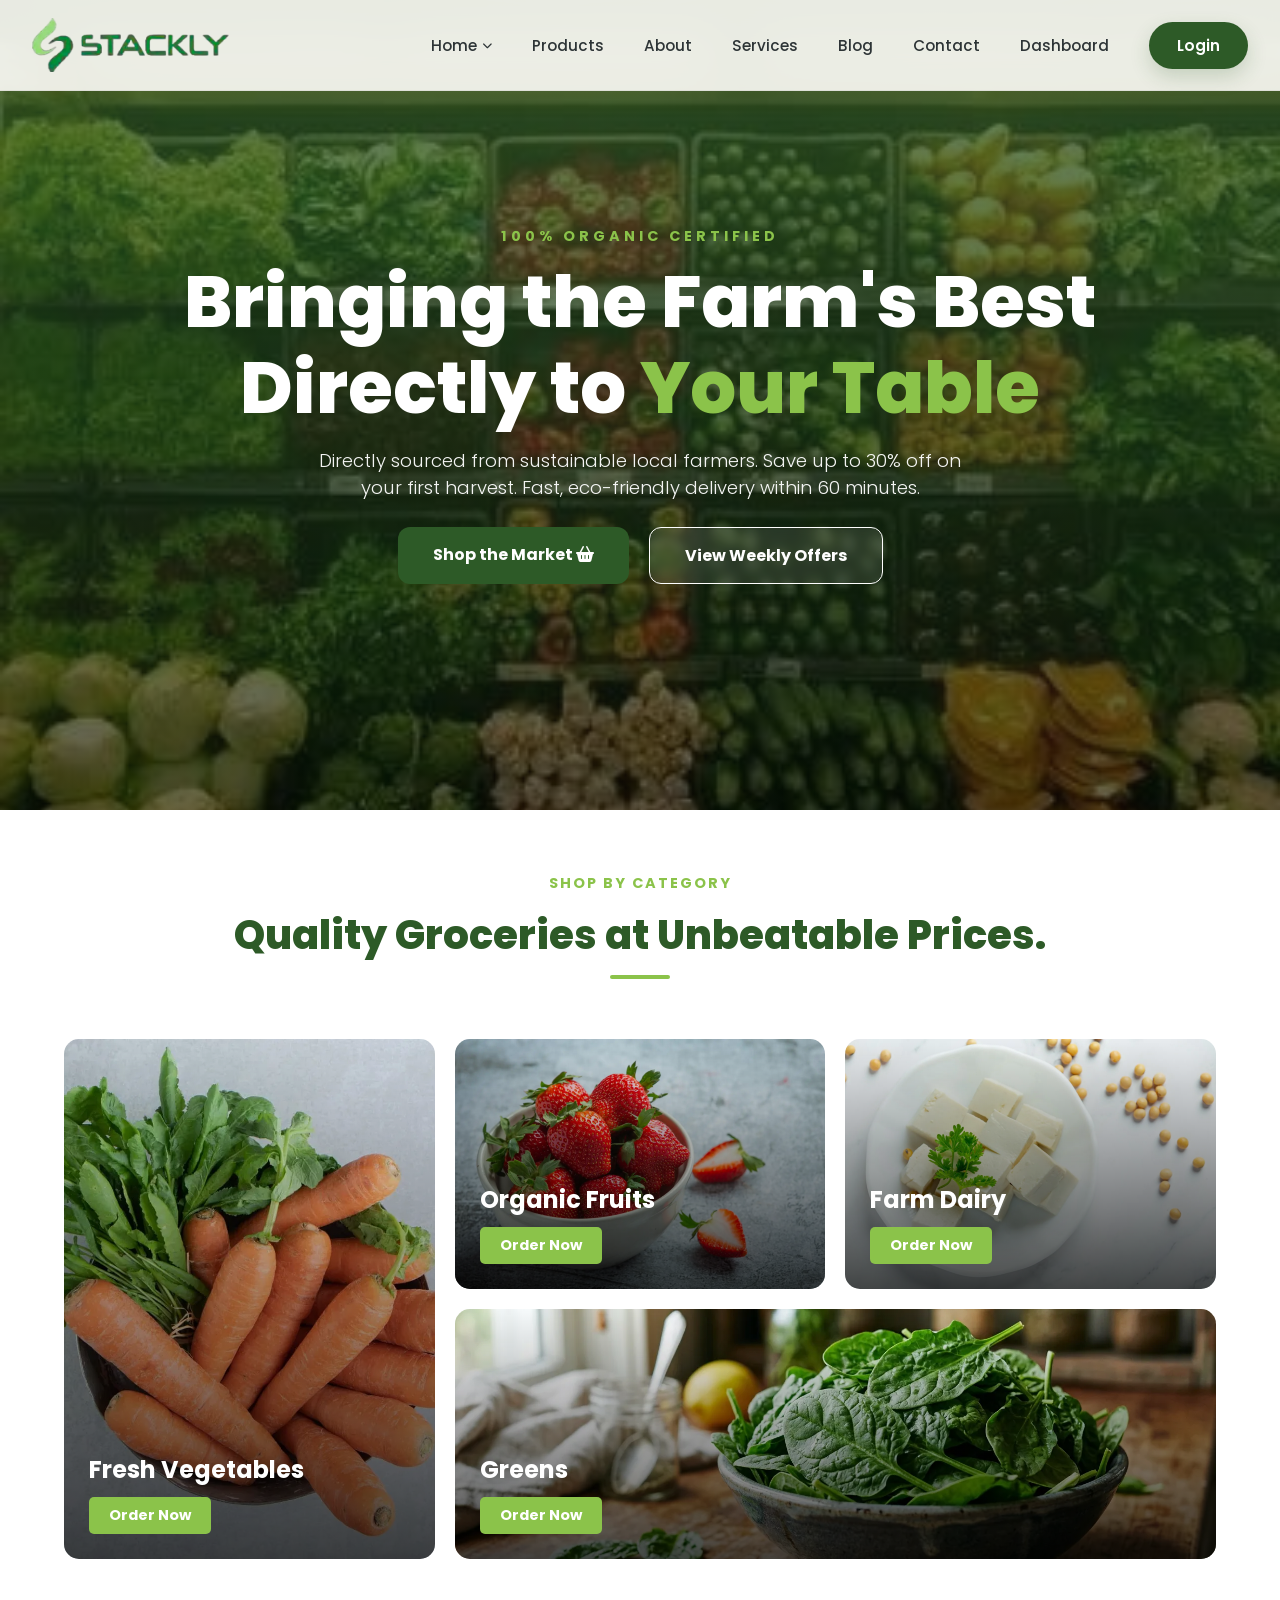
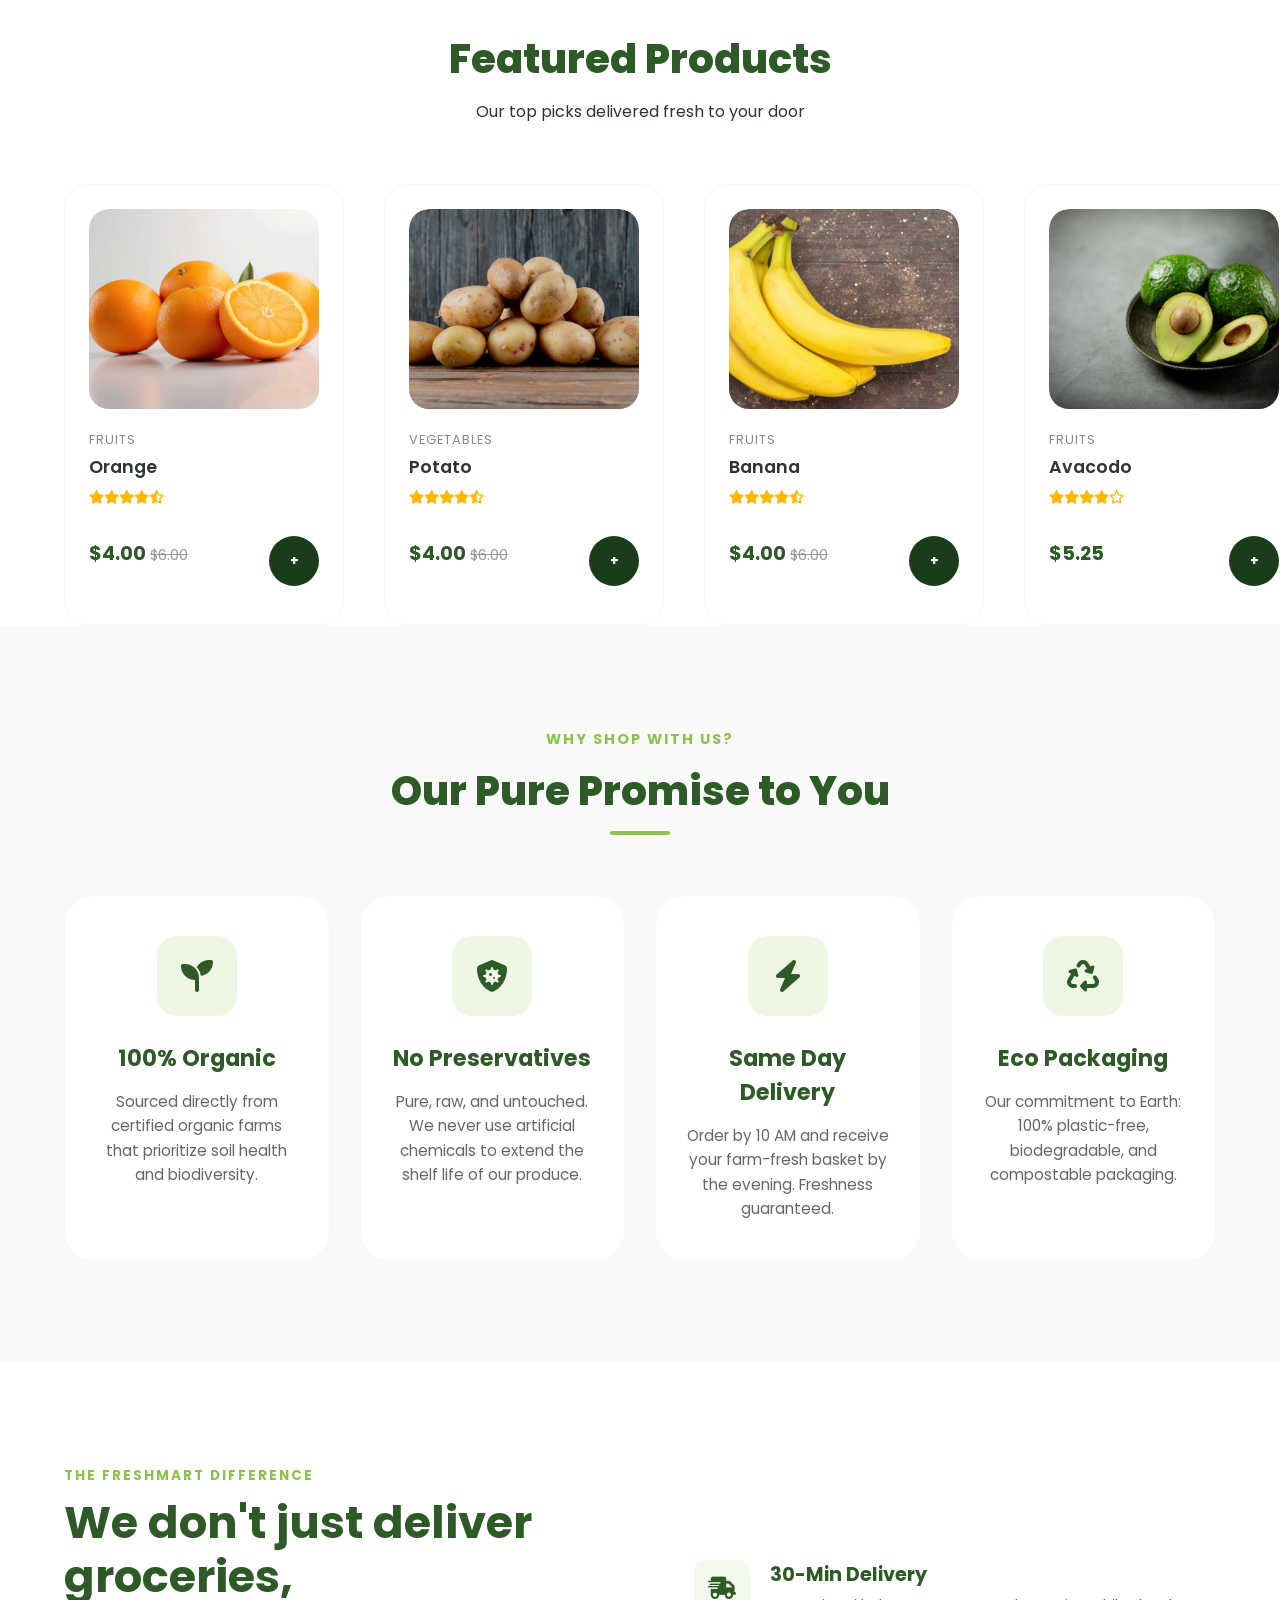
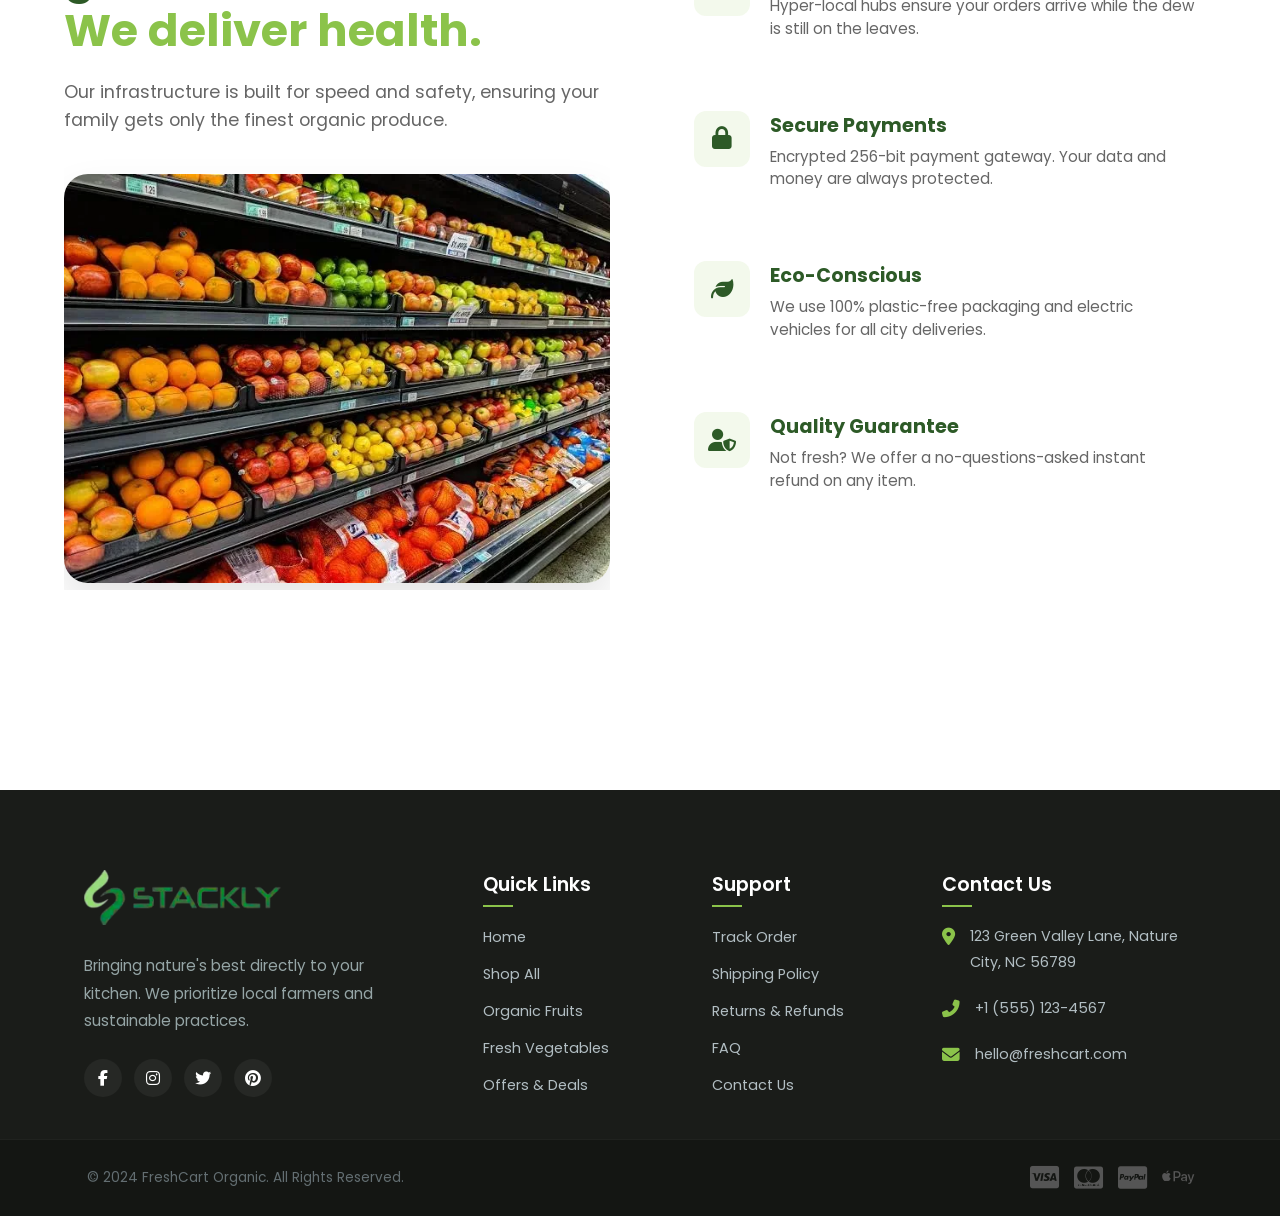
==== index.html @ 6ad71490 "first commit" ====
<!DOCTYPE html>
<html lang="en">
<head>

<meta charset="UTF-8">
<meta name="viewport" content="width=device-width, initial-scale=1.0">

<title>Stackly Grocery Store</title>

<link href="https://fonts.googleapis.com/css2?family=Poppins:wght@300;400;600;700&display=swap" rel="stylesheet">

<link rel="stylesheet" href="https://cdnjs.cloudflare.com/ajax/libs/font-awesome/6.4.0/css/all.min.css">

<!-- AOS Animation -->
<link rel="stylesheet" href="https://unpkg.com/aos@2.3.4/dist/aos.css">

<link rel="stylesheet" href="style.css">

</head>

<body>

<header class="main-header">
<nav class="navbar">

<a href="index.html" class="logo">
<img src="assets/logo.webp" alt="Stackly Logo">
</a>

<ul class="nav-menu" id="nav-menu">

<li class="nav-item dropdown">

<a href="#" class="nav-link" id="current-home">
Home <i class="fas fa-chevron-down" style="font-size:10px;margin-left:5px;"></i>
</a>

<ul class="dropdown-menu" id="home-dropdown">
<li><a href="index.html">Home 1</a></li>
<li><a href="home2.html">Home 2</a></li>
</ul>

</li>

<li class="nav-item"><a href="products.html" class="nav-link">Products</a></li>
<li class="nav-item"><a href="about.html" class="nav-link">About</a></li>
<li class="nav-item"><a href="services.html" class="nav-link">Services</a></li>
<li class="nav-item"><a href="blog.html" class="nav-link">Blog</a></li>
<li class="nav-item"><a href="contact.html" class="nav-link">Contact</a></li>
<li class="nav-item"><a href="dashboard.html" class="nav-link">Dashboard</a></li>
<li class="nav-item"><a href="login.html" class="nav-link btn-login">Login</a></li>

</ul>

<div class="hamburger" id="hamburger">
<span class="bar"></span>
<span class="bar"></span>
<span class="bar"></span>
</div>

</nav>
</header>

<!-- HERO -->

<section class="hero-v2">

<div class="container">

<div class="hero-content-v2" data-aos="zoom-out" data-aos-delay="100">

<span class="hero-tagline">100% Organic certified</span>

<h1>
Bringing the Farm's Best <br>
Directly to <span>Your Table</span>
</h1>

<p>
Directly sourced from sustainable local farmers.
Save up to 30% off on your first harvest.
Fast, eco-friendly delivery within 60 minutes.
</p>

<div class="hero-btns-v2">

<a href="errorPage.html" class="btn-primary">
Shop the Market <i class="fas fa-shopping-basket"></i>
</a>

<a href="errorPage.html" class="btn-secondary">
View Weekly Offers
</a>

</div>

</div>

</div>

</section>

<!-- CATEGORY -->

<section class="categories-bento" data-aos="fade-up">

<div class="container">

<div class="section-header">

<span class="sub-title">Shop by Category</span>

<h2>Quality Groceries at Unbeatable Prices.</h2>

<div class="line"></div>

</div>

<div class="bento-container">

<div class="bento-box item-1">

<img src="assets/carrot.webp" alt="Veggies">

<div class="bento-overlay">
<h3>Fresh Vegetables</h3>
<a href="products.html" class="bento-btn">Order Now</a>
</div>

</div>

<div class="bento-box item-2">

<img src="assets/strawberries.webp" alt="Fruits">

<div class="bento-overlay">
<h3>Organic Fruits</h3>
<a href="products.html" class="bento-btn">Order Now</a>
</div>

</div>

<div class="bento-box item-3">

<img src="assets/tofu.webp" alt="Dairy">

<div class="bento-overlay">
<h3>Farm Dairy</h3>
<a href="products.html" class="bento-btn">Order Now</a>
</div>

</div>

<div class="bento-box item-4">

<img src="assets/greens.webp" alt="Greens">

<div class="bento-overlay">
<h3>Greens</h3>
<a href="products.html" class="bento-btn">Order Now</a>
</div>

</div>

</div>

</div>

</section>

<section class="products container"> <div class="section-header"> <h2>Featured <span>Products</span></h2> <p>Our top picks delivered fresh to your door</p> </div> <div class="product-grid"> <div class="product-card"> <div class="product-img"> <img src="assets/orange.webp" alt="Orange"> </div> <div class="product-info"> <span class="category-tag">Fruits</span> <h3>Orange</h3> <div class="rating"> <i class="fas fa-star"></i><i class="fas fa-star"></i><i class="fas fa-star"></i><i class="fas fa-star"></i><i class="fas fa-star-half-alt"></i> </div> <div class="product-price"> <div> <span class="price">$4.00</span> <span class="old-price">$6.00</span> </div> <button class="cart-btn">+</button> </div> </div> </div> <div class="product-card"> <div class="product-img"> <img src="assets/potato.webp" alt="Potato"> </div> <div class="product-info"> <span class="category-tag">Vegetables</span> <h3>Potato</h3> <div class="rating"> <i class="fas fa-star"></i><i class="fas fa-star"></i><i class="fas fa-star"></i><i class="fas fa-star"></i><i class="fas fa-star-half-alt"></i> </div> <div class="product-price"> <div> <span class="price">$4.00</span> <span class="old-price">$6.00</span> </div> <button class="cart-btn">+</button></div> </div> </div> <div class="product-card"> <div class="product-img"> <img src="assets/banana.webp" alt="Banana"> </div> <div class="product-info"> <span class="category-tag">Fruits</span> <h3>Banana</h3> <div class="rating"> <i class="fas fa-star"></i><i class="fas fa-star"></i><i class="fas fa-star"></i><i class="fas fa-star"></i><i class="fas fa-star-half-alt"></i> </div> <div class="product-price"> <div> <span class="price">$4.00</span> <span class="old-price">$6.00</span> </div> <button class="cart-btn">+</button> </div> </div> </div> <div class="product-card"> <div class="product-img"> <img src="assets/avocado.webp" alt="Avacodo"> </div> <div class="product-info"> <span class="category-tag">Fruits</span> <h3>Avacodo</h3> <div class="rating"> <i class="fas fa-star"></i><i class="fas fa-star"></i><i class="fas fa-star"></i><i class="fas fa-star"></i><i class="far fa-star"></i> </div> <div class="product-price"> <span class="price">$5.25</span> <button class="cart-btn">+</button> </div> </div> </div> </div> </section>

<!-- PROMISE SECTION -->

<section class="promise-section">

<div class="container">

<div class="section-header" data-aos="fade-up">

<span class="sub-title">Why Shop With Us?</span>

<h2>Our Pure Promise to You</h2>

<div class="line"></div>

</div>

<div class="promise-grid">

<div class="promise-card" data-aos="fade-up" data-aos-delay="100">

<div class="promise-icon">
<i class="fas fa-seedling"></i>
</div>

<h3>100% Organic</h3>

<p>
Sourced directly from certified organic farms that
prioritize soil health and biodiversity.
</p>

</div>

<div class="promise-card" data-aos="fade-up" data-aos-delay="200">

<div class="promise-icon">
<i class="fas fa-shield-virus"></i>
</div>

<h3>No Preservatives</h3>

<p>
Pure, raw, and untouched. We never use artificial
chemicals to extend the shelf life of our produce.
</p>

</div>

<div class="promise-card" data-aos="fade-up" data-aos-delay="300">

<div class="promise-icon">
<i class="fas fa-bolt"></i>
</div>

<h3>Same Day Delivery</h3>

<p>
Order by 10 AM and receive your farm-fresh basket
by the evening. Freshness guaranteed.
</p>

</div>

<div class="promise-card" data-aos="fade-up" data-aos-delay="400">

<div class="promise-icon">
<i class="fas fa-recycle"></i>
</div>

<h3>Eco Packaging</h3>

<p>
Our commitment to Earth: 100% plastic-free,
biodegradable, and compostable packaging.
</p>

</div>

</div>

</div>

</section>

<section class="modern-why"> <div class="container split-wrapper"> <div class="why-text-box" data-aos="fade-right"> <span class="mini-label">The FreshMart Difference</span> <h2>We don't just deliver groceries, <br> <span>We deliver health.</span></h2> <p>Our infrastructure is built for speed and safety, ensuring your family gets only the finest organic produce.</p> <img src="assets/index-1.webp" alt="Fresh Produce" class="side-img"> </div> <div class="why-list" data-aos="fade-left"> <div class="modern-item"> <div class="m-icon"><i class="fas fa-shipping-fast"></i></div> <div class="m-text"> <h4>30-Min Delivery</h4> <p>Hyper-local hubs ensure your orders arrive while the dew is still on the leaves.</p> </div> </div> <div class="modern-item"> <div class="m-icon"><i class="fas fa-lock"></i></div> <div class="m-text"> <h4>Secure Payments</h4> <p>Encrypted 256-bit payment gateway. Your data and money are always protected.</p> </div> </div> <div class="modern-item"> <div class="m-icon"><i class="fas fa-leaf"></i></div> <div class="m-text"> <h4>Eco-Conscious</h4> <p>We use 100% plastic-free packaging and electric vehicles for all city deliveries.</p> </div> </div> <div class="modern-item"> <div class="m-icon"><i class="fas fa-user-shield"></i></div> <div class="m-text"> <h4>Quality Guarantee</h4> <p>Not fresh? We offer a no-questions-asked instant refund on any item.</p> </div> </div> </div> </div> </section>

<!-- FOOTER -->

<footer class="main-footer">
    <div class="container footer-grid">
        <div class="footer-col">
    <a href="index.html" class="footer-logo">
        <img src="assets/logo.webp" alt="FreshCart Logo">
    </a>
    <p class="footer-desc">Bringing nature's best directly to your kitchen. We prioritize local farmers and sustainable practices.</p>
    <div class="social-links">
        <a href="errorPage.html"><i class="fab fa-facebook-f"></i></a>
        <a href="errorPage.html"><i class="fab fa-instagram"></i></a>
        <a href="errorPage.html"><i class="fab fa-twitter"></i></a>
        <a href="errorPage.html"><i class="fab fa-pinterest"></i></a>
    </div>
</div>

        <div class="footer-col">
            <h3>Quick Links</h3>
            <ul>
                <li><a href="index.html">Home</a></li>
                <li><a href="products.html">Shop All</a></li>
                <li><a href="errorPage.html">Organic Fruits</a></li>
                <li><a href="errorPage.html">Fresh Vegetables</a></li>
                <li><a href="errorPage.html">Offers & Deals</a></li>
            </ul>
        </div>

        <div class="footer-col">
            <h3>Support</h3>
            <ul>
                <li><a href="errorPage.html">Track Order</a></li>
                <li><a href="errorPage.html">Shipping Policy</a></li>
                <li><a href="errorPage.html">Returns & Refunds</a></li>
                <li><a href="errorPage.html">FAQ</a></li>
                <li><a href="contact.html">Contact Us</a></li>
            </ul>
        </div>

        <div class="footer-col">
            <h3>Contact Us</h3>
            <div class="contact-item">
                <i class="fas fa-map-marker-alt"></i>
                <p>123 Green Valley Lane, Nature City, NC 56789</p>
            </div>
            <div class="contact-item">
                <i class="fas fa-phone-alt"></i>
                <p>+1 (555) 123-4567</p>
            </div>
            <div class="contact-item">
                <i class="fas fa-envelope"></i>
                <p>hello@freshcart.com</p>
            </div>
        </div>
    </div>

    <div class="footer-bottom">
        <div class="container bottom-flex">
            <p>&copy; 2024 FreshCart Organic. All Rights Reserved.</p>
            <div class="payment-methods">
                <i class="fab fa-cc-visa"></i>
                <i class="fab fa-cc-mastercard"></i>
                <i class="fab fa-cc-paypal"></i>
                <i class="fab fa-apple-pay"></i>
            </div>
        </div>
    </div>
</footer>
<!-- AOS SCRIPT -->

<script src="https://unpkg.com/aos@2.3.4/dist/aos.js"></script>

<script>

AOS.init({
duration:1000,
once:true,
offset:100
});

const hamburger = document.getElementById('hamburger');
const navMenu = document.getElementById('nav-menu');

hamburger.addEventListener('click',()=>{
navMenu.classList.toggle('active');
hamburger.classList.toggle('toggle');
});

const homeItem = document.querySelector('.nav-item.dropdown');

homeItem.addEventListener('click',function(e){

if(window.innerWidth <= 992){

this.classList.toggle('active');

if(e.target.id === 'current-home'){
e.preventDefault();
}

}

});

document.querySelectorAll('.nav-link').forEach(link=>{

link.addEventListener('click',()=>{

if(!link.parentElement.classList.contains('dropdown')){
navMenu.classList.remove('active');
hamburger.classList.remove('toggle');
}

});

});

</script>

</body>
</html>
---- style.css ----
:root {
            --primary: #1b3c1a;      /* Deep Forest */
            --accent: #7cb342;       /* Vibrant Leaf */
            --soft-green: #f1f8e9;
            --white: #ffffff;
            --text: #2d3436;
        }

       * {
    margin: 0;
    padding: 0;
    box-sizing: border-box;
    max-width: 100%;
    
               font-family: 'Poppins', sans-serif; 
}
[data-aos] {
    overflow-x: hidden;
}
html, body {
    width: 100%;
    overflow-x: hidden;
}
              body { background: var(--mild-bg); color: var(--text); overflow-x: hidden; width: 100%; }
        
        /* Global Container Fix */
        .container { width: 90%; max-width: 1200px; margin: 0 auto; }

.main-header {
    background: rgba(253, 252, 248, 0.9);
    backdrop-filter: blur(20px);
    -webkit-backdrop-filter: blur(20px); /* Safari Support */
    position: fixed;
    width: 100%;
    top: 0;
    z-index: 1000;
    border-bottom: 1px solid rgba(0,0,0,0.05);
}

.navbar {
    max-width: 1300px;
    margin: 0 auto;
    display: flex;
    justify-content: space-between;
    align-items: center;
    height: 90px;
    padding: 0 2rem;
}

/* ================================================================
   3. LOGO (Updated: Image Support)
   ================================================================ */
.logo {
    display: flex;
    align-items: center;
    text-decoration: none;
    height: 100%;
}

.logo img {
    height: 55px; /* Adjust this to match your logo's aspect ratio */
    width: auto;
    object-fit: contain;
    transition: var(--transition);
}

.logo:hover img {
    transform: scale(1.05);
}

/* ================================================================
   4. NAVIGATION MENU
   ================================================================ */
.nav-menu {
    display: flex;
    align-items: center;
    list-style: none;
    gap: 2.5rem;
}

.nav-item {
    position: relative;
    list-style: none;
}

.nav-link {
    text-decoration: none;
    color: var(--text);
    font-weight: 500;
    font-size: 0.95rem;
    transition: var(--transition);
    cursor: pointer;
    display: flex;
    align-items: center;
}

.nav-link:hover {
    color: var(--accent);
}

/* ================================================================
   5. DROPDOWN LOGIC (Updated: Home 1 & Home 2)
   ================================================================ */
.dropdown-menu {
    position: absolute;
    top: 100%;
    left: 0;
    background: var(--white);
    min-width: 160px;
    box-shadow: var(--shadow);
    border-radius: 12px;
    padding: 10px 0;
    opacity: 0;
    visibility: hidden;
    transform: translateY(20px);
    transition: var(--transition);
    list-style: none;
    z-index: 1100;
}

/* Show Dropdown on Hover (Desktop) */
@media (min-width: 993px) {
    .nav-item:hover .dropdown-menu {
        opacity: 1;
        visibility: visible;
        transform: translateY(10px);
    }
}

.dropdown-menu li a {
    display: block;
    padding: 10px 20px;
    text-decoration: none;
    color: var(--text);
    font-size: 0.85rem;
    transition: 0.3s;
}

.dropdown-menu li a:hover {
    background: #f4f6f1;
    color: var(--primary);
    padding-left: 25px; /* Slide effect */
}

/* ================================================================
   6. LOGIN BUTTON
   ================================================================ */
.btn-login {
    background: var(--primary);
    color: white !important;
    padding: 12px 28px;
    border-radius: 50px;
    box-shadow: 0 8px 20px rgba(45, 90, 39, 0.2);
    font-weight: 600;
}

.btn-login:hover {
    background: var(--accent);
    color: var(--primary) !important;
    transform: translateY(-2px);
}

/* ================================================================
   7. HAMBURGER & MOBILE MENU (Updated: Responsive Design)
   ================================================================ */
.hamburger {
    display: none;
    cursor: pointer;
    z-index: 1001;
}

.bar {
    display: block;
    width: 25px;
    height: 2px;
    background: var(--text);
    margin: 6px;
    transition: 0.4s;
}


@media (max-width: 992px) {
    .navbar {
        height: 80px;
    }

    .hamburger {
        display: block;
    }

    .nav-menu {
        position: fixed;
        top: 0;
        left: -100%;
        width: 75%;
        height: 100vh;
        background: var(--white);
        flex-direction: column;
        justify-content: flex-start;
        align-items: center; /* Aligned left for easier reading */
        padding: 100px 40px;
        gap: 1.5rem;
        transition: 0.5s ease-in-out;
        
    }

    .nav-menu.active {
        left: 0;
    }

    /* Mobile Dropdown Tweak */
    .nav-item.dropdown.active .dropdown-menu {
        position: static;
        display: block;
        opacity: 1;
        visibility: visible;
        transform: none;
        box-shadow: none;
        background: #f9f9f9;
        margin-top: 10px;
        width: 100%;
    }

    .dropdown-menu {
        display: none; /* Hidden until parent is clicked on mobile */
    }

    /* Hamburger to X Animation */
    .hamburger.toggle .bar:nth-child(1) {
        transform: rotate(-45deg) translate(-5px, 6px);
    }
    .hamburger.toggle .bar:nth-child(2) {
        opacity: 0;
    }
    .hamburger.toggle .bar:nth-child(3) {
        transform: rotate(45deg) translate(-5px, -6px);
    }
   
}

/* Extra small devices */
@media (max-width: 480px) {

    .nav-menu {
        width: 100%;
    }
    .logo img {
        height: 45px;
    }
     }
        /* ================= HERO V2 STYLES (BACKGROUND IMAGE) ================= */
/* --- HERO V2: MOBILE FIRST --- */

.hero-v2 {
    /* Base styles for Mobile */
    min-height: 80vh; 
    width: 100%;
    margin-top: 0; /* Let the header handle spacing or use small padding */
    padding: 60px 20px; /* Space for content */
    
    background: 
        linear-gradient(rgba(45, 90, 39, 0.75), rgba(0, 0, 0, 0.6)), 
        url(assets/index-hero.webp);
    background-size: cover;
    background-position: center;
    /* Removed fixed attachment for mobile - it often breaks on iOS */
    
    display: flex;
    align-items: center;
    justify-content: center;
    text-align: center;
    color: #ffffff;
}

.hero-content-v2 {
    width: 100%;
    max-width: 100%;
}

.hero-tagline {
    text-transform: uppercase;
    letter-spacing: 2px;
    font-weight: 700;
    color: var(--accent, #8bc34a);
    margin-bottom: 12px;
    display: block;
    font-size: 0.75rem;
}

.hero-content-v2 h1 {
    font-size: 2.2rem; /* Mobile Size */
    font-weight: 800;
    line-height: 1.2;
    margin-bottom: 15px;
    color: #ffffff;
}

.hero-content-v2 h1 span {
    color: var(--accent, #8bc34a);
    display: block; /* Force span to new line on small screens for impact */
}

.hero-content-v2 p {
    font-size: 1rem;
    line-height: 1.5;
    max-width: 100%;
    margin: 0 auto 25px auto;
    opacity: 0.95;
    font-weight: 300;
}

/* Button Container - Stacked on Mobile */
.hero-btns-v2 {
    display: flex;
    flex-direction: column;
    gap: 12px;
    width: 100%;
}

.hero-btns-v2 a {
    text-decoration: none;
    font-weight: 700;
    padding: 16px 20px;
    border-radius: 12px; /* Slightly modern rounded look */
    font-size: 1rem;
    transition: 0.3s ease;
}

.btn-primary {
    background: var(--primary, #2d5a27);
    color: white;
}

.btn-secondary {
    background: rgba(255, 255, 255, 0.1);
    border: 1.5px solid #ffffff;
    color: #ffffff;
    backdrop-filter: blur(5px);
}

/* --- TABLET BREAKPOINT (768px +) --- */
@media (min-width: 768px) {
    .hero-v2 {
        min-height: 90vh;
        background-attachment: fixed; /* Parallax allowed on Desktop/Tablet */
        padding: 80px 40px;
    }

    .hero-content-v2 h1 {
        font-size: 3.5rem;
    }

    .hero-content-v2 h1 span {
        display: inline; /* Back to normal line flow */
    }

    .hero-content-v2 p {
        font-size: 1.15rem;
        max-width: 650px;
    }

    .hero-btns-v2 {
        flex-direction: row; /* Horizontal buttons */
        justify-content: center;
        gap: 20px;
    }

    .hero-btns-v2 a {
        width: auto;
        padding: 15px 35px;
    }
}

/* --- LARGE DESKTOP (1200px +) --- */
@media (min-width: 1200px) {
    .hero-content-v2 h1 {
        font-size: 4.5rem;
    }
    
    .hero-tagline {
        font-size: 0.9rem;
        letter-spacing: 4px;
    }
}

/* Hover Effects (Only for devices with mouse) */
@media (hover: hover) {
    .btn-primary:hover {
        background: var(--white, #fff);
        color: var(--primary, #2d5a27);
        transform: translateY(-3px);
        box-shadow: 0 10px 20px rgba(0,0,0,0.2);
    }

    .btn-secondary:hover {
        background: #ffffff;
        color: var(--primary, #2d5a27);
    }
}
/* --- Promise Section Styles --- */
    .promise-section {
        padding: 100px 0;
        background-color: var(--light-bg);
    }

    .section-header {
        text-align: center;
        margin-bottom: 60px;
    }

    .sub-title {
        color: var(--accent);
        font-weight: 700;
        text-transform: uppercase;
        letter-spacing: 2px;
        font-size: 0.9rem;
    }

    .section-header h2 {
        font-size: 2.5rem;
        color: var(--primary);
        margin: 10px 0;
        font-weight: 800;
    }

    .line {
        width: 60px;
        height: 4px;
        background: var(--accent);
        margin: 0 auto;
        border-radius: 2px;
    }

    .promise-grid {
        display: grid;
        grid-template-columns: repeat(auto-fit, minmax(250px, 1fr));
        gap: 30px;
    }

    .promise-card {
        padding: 40px 30px;
        background: var(--white); /* Very light green tint */
        border-radius: 30px;
        text-align: center;
        transition: all 0.4s cubic-bezier(0.165, 0.84, 0.44, 1);
        border: 1px solid rgba(0,0,0,0.03);
    }

    .promise-card:hover {
        transform: translateY(-12px);
        background: var(--white);
        box-shadow: 0 20px 40px rgba(45, 90, 39, 0.08);
        border-color: var(--accent);
    }

    .promise-icon {
        width: 80px;
        height: 80px;
        background: rgba(139, 195, 74, 0.15); /* Light Leaf Green transparency */
        color: var(--primary);
        font-size: 2rem;
        display: flex;
        align-items: center;
        justify-content: center;
        border-radius: 20px;
        margin: 0 auto 25px;
        transition: 0.3s;
    }

    .promise-card:hover .promise-icon {
        background: var(--primary);
        color: var(--white);
        transform: scale(1.1) rotate(5deg);
    }

    .promise-card h3 {
        font-size: 1.4rem;
        margin-bottom: 15px;
        color: var(--primary);
        font-weight: 700;
    }

    .promise-card p {
        color: #666;
        line-height: 1.6;
        font-size: 0.95rem;
    }

    /* Responsive adjustments */
    @media (max-width: 768px) {
        .promise-section { padding: 60px 0; }
        .promise-card { padding: 30px 20px; }
    }
    
    /* --- BENTO CATEGORIES --- */
.categories-bento {
    padding: 60px 0;
    background: #ffffff;
}

.bento-container {
    display: grid;
    grid-template-columns: repeat(3, 1fr); /* 3 columns */
    grid-template-rows: 250px 250px;       /* 2 rows */
    gap: 20px;
}
.section-header {
        text-align: center;
        margin-bottom: 60px;
    }

    .sub-title {
        color: var(--accent);
        font-weight: 700;
        text-transform: uppercase;
        letter-spacing: 2px;
        font-size: 0.9rem;
    }

    .section-header h2 {
        font-size: 2.5rem;
        color: var(--primary);
        margin: 10px 0;
        font-weight: 800;
    }

    .line {
        width: 60px;
        height: 4px;
        background: var(--accent);
        margin: 0 auto;
        border-radius: 2px;
    }

.bento-box {
    position: relative;
    border-radius: 15px;
    overflow: hidden;
    background: #eee;
}

.bento-box img {
    width: 100%;
    height: 100%;
    object-fit: cover;
    transition: transform 0.5s ease;
}

/* Hover Zoom Effect */
.bento-box:hover img {
    transform: scale(1.1);
}

/* Bento Sizing Logic */
.item-1 { grid-row: span 2; } /* Tall box on the left */
.item-4 { grid-column: span 2; } /* Wide box on the bottom right */

/* Overlay for Text and Button */
.bento-overlay {
    position: absolute;
    top: 0;
    left: 0;
    width: 100%;
    height: 100%;
    background: linear-gradient(to top, rgba(0,0,0,0.7), transparent);
    display: flex;
    flex-direction: column;
    justify-content: flex-end;
    padding: 25px;
    color: white;
}

.bento-overlay h3 {
    font-size: 1.5rem;
    margin-bottom: 10px;
}

.bento-btn {
    display: inline-block;
    width: fit-content;
    padding: 8px 20px;
    background: var(--accent);
    color: white;
    text-decoration: none;
    border-radius: 5px;
    font-size: 0.9rem;
    font-weight: bold;
    transition: 0.3s;
}

.bento-btn:hover {
    background: var(--white);
    color: var(--primary);
}

/* --- RESPONSIVE BENTO --- */
@media (max-width: 992px) {
    .bento-container {
        grid-template-columns: repeat(2, 1fr);
        grid-template-rows: auto;
    }
    .item-1 { grid-row: span 1; height: 300px; }
    .item-4 { grid-column: span 2; height: 250px; }
}

@media (max-width: 600px) {
    .bento-container {
        grid-template-columns: 1fr;
    }
    .item-4 { grid-column: span 1; }
}
/* --- MODERN WHY CHOOSE US --- */
/* --- MODERN WHY SECTION --- */
:root {
    --primary: #2d5a27;
    --accent: #8bc34a;
    --text-muted: #666;
    --light-bg: #f8fbf8;
}

.modern-why {
    padding: 100px 0;
    background: #ffffff;
    overflow: hidden; /* Prevents scrollbars during animations */
}

.split-wrapper {
    display: flex;
    align-items: center;
    gap: 60px;
    justify-content: space-between;
}

/* Left Content Area */
.why-text-box {
    flex: 1;
    max-width: 550px;
}

.mini-label {
    display: inline-block;
    color: var(--accent);
    font-weight: 700;
    text-transform: uppercase;
    letter-spacing: 2px;
    font-size: 0.85rem;
    margin-bottom: 10px;
}

.why-text-box h2 {
    font-size: clamp(2rem, 4vw, 2.8rem); /* Responsive sizing */
    color: var(--primary);
    line-height: 1.2;
    margin-bottom: 20px;
}

.why-text-box h2 span {
    color: var(--accent);
}

.why-text-box p {
    color: var(--text-muted);
    font-size: 1.1rem;
    line-height: 1.6;
    margin-bottom: 40px;
}

.side-img {
    width: 100%;
    border-radius: 24px;
    box-shadow: 0 20px 40px rgba(0,0,0,0.1);
    transition: transform 0.5s ease;
}

.side-img:hover {
    transform: scale(1.02);
}

/* Right Benefit List */
.why-list {
    flex: 1;
    display: flex;
    flex-direction: column;
    gap: 30px;
}

.modern-item {
    display: flex;
    align-items: flex-start;
    gap: 20px;
    padding: 20px;
    border-radius: 16px;
    transition: all 0.3s ease;
    border-left: 4px solid transparent;
}

/* Hover effect for the whole item */
.modern-item:hover {
    background: var(--light-bg);
    border-left: 4px solid var(--accent);
    transform: translateX(10px);
}

.m-icon {
    width: 56px;
    height: 56px;
    background: rgba(139, 195, 74, 0.1);
    color: var(--primary);
    border-radius: 12px;
    display: flex;
    align-items: center;
    justify-content: center;
    font-size: 1.4rem;
    flex-shrink: 0;
    transition: 0.3s;
}

.modern-item:hover .m-icon {
    background: var(--primary);
    color: #fff;
    transform: rotateY(360deg);
}

.m-text h4 {
    font-size: 1.2rem;
    color: var(--primary);
    margin-bottom: 6px;
}

.m-text p {
    font-size: 0.95rem;
    color: var(--text-muted);
    line-height: 1.5;
    margin: 0;
}

/* --- RESPONSIVE DESIGN --- */
@media (max-width: 992px) {
    .split-wrapper {
        flex-direction: column;
        gap: 50px;
    }
    
    .why-text-box {
        text-align: center;
        max-width: 100%;
    }
    
    .why-list {
        width: 100%;
    }
}

@media (max-width: 576px) {
    .modern-why { padding: 60px 0; }
    
    .modern-item {
        flex-direction: column;
        align-items: center;
        text-align: center;
        padding: 15px;
    }
}

/* Badge (Sale/New) */
 .product-grid { display: grid; grid-template-columns: repeat(4, minmax(280px, 1fr)); gap: 2.5rem; }
        .product-card { background: var(--white); padding: 1.5rem; border-radius: 25px; position: relative; transition: var(--transition); border: 1px solid rgba(0,0,0,0.03); }
        .product-card:hover { box-shadow: var(--shadow); transform: translateY(-5px); }
        .product-img img { width: 100%; height: 200px; object-fit: cover; border-radius: 20px; }
        .cart-btn { width: 100%; padding: 12px; background: #f0f4ef; border: none; border-radius: 12px; color: var(--primary); font-weight: 700; cursor: pointer; margin-top: 1rem; transition: 0.3s; }
        .product-card:hover .cart-btn { background: var(--primary); color: white; }

.product-badge {
    position: absolute;
    top: 15px;
    left: 15px;
    background: var(--accent);
    color: var(--primary);
    padding: 4px 12px;
    border-radius: 50px;
    font-size: 0.75rem;
    font-weight: 700;
    z-index: 10;
}

/* Category Tag */
.category-tag {
    display: block;
    color: #888;
    font-size: 0.8rem;
    text-transform: uppercase;
    letter-spacing: 1px;
    margin-bottom: 5px;
}

/* Product Title */
.product-info h3 {
    font-size: 1.1rem;
    color: var(--text);
    margin-bottom: 8px;
    font-weight: 600;
}

/* Star Ratings */
.rating {
    color: #FFB800; /* Golden yellow */
    font-size: 0.85rem;
    margin-bottom: 12px;
}

/* Price Container */
.product-price {
    display: flex;
    align-items: center;
    justify-content: space-between;
    gap: 10px;
    margin-bottom: 15px;
}

.price {
    font-size: 1.2rem;
    font-weight: 700;
    color: var(--primary);
}

.old-price {
    font-size: 0.9rem;
    color: #999;
    text-decoration: line-through;
}

/* Button Hover Effects */
.cart-btn {
    display: flex;
    align-items: center;
    justify-content: center;
    height: 50px;
    width:50px;
    border-radius: 50%;
    background-color: #1b3c1a;
    color: var(--white);
    gap: 8px;
    transition: var(--transition);
}

.cart-btn:hover {
    transform: scale(1.02);
    box-shadow: 0 5px 15px rgba(45, 90, 39, 0.15);
}

/* Responsive adjustment for product images */
.product-img {
    overflow: hidden;
    border-radius: 20px;
    margin-bottom: 15px;
}

.product-img img {
    transition: transform 0.5s ease;
}

.product-card:hover .product-img img {
    transform: scale(1.1);
}

 /* --- Footer --- */
 :root {
    --footer-bg: #1A1C19;
    --footer-text: #b2bec3;
    --footer-heading: #ffffff;
    --accent: #8bc34a; /* Leaf Green */
    --transition: all 0.3s ease;
}
 .main-footer {
    background-color: var(--footer-bg);
    color: var(--footer-text);
    padding: 80px 0 0 0; /* Top padding 80px, others 0 */
    margin-top: 100px;
    font-family: 'Poppins', sans-serif;
}

.footer-grid {
    display: grid;
    grid-template-columns: 1fr; /* Default to 1 column for mobile */
    gap: 40px;
    padding-bottom: 60px;
}

/* --- LOGO & DESCRIPTION --- */
.footer-logo {
    display: inline-block;
    margin-bottom: 20px;
}

.footer-logo img {
    height: 55px; /* Fixed height for consistency */
    width: auto;
    object-fit: contain;
    display: block;
}

.footer-col p {
    line-height: 1.8;
    font-size: 0.95rem;
    color: #95a5a6;
    max-width: 320px;
}

/* --- HEADINGS --- */
.footer-col h3 {
    color: var(--footer-heading);
    font-size: 1.2rem;
    font-weight: 600;
    margin-bottom: 25px;
    position: relative;
}

/* Subtle underline for headings */
.footer-col h3::after {
    content: '';
    position: absolute;
    left: 0;
    bottom: -8px;
    width: 30px;
    height: 2px;
    background-color: var(--accent);
}

/* --- LIST LINKS --- */
.footer-col ul {
    list-style: none;
    padding: 0;
}

.footer-col ul li {
    margin-bottom: 12px;
}

.footer-col ul li a {
    color: var(--footer-text);
    text-decoration: none;
    font-size: 0.9rem;
    transition: var(--transition);
    display: inline-block;
}

.footer-col ul li a:hover {
    color: var(--accent);
    transform: translateX(5px); /* Smooth slide effect */
}

/* --- CONTACT ITEMS --- */
.contact-item {
    display: flex;

    gap: 15px;
    margin-bottom: 20px;
}

.contact-item i {
    color: var(--accent);
    font-size: 1.1rem;
    margin-top: 4px;
}

.contact-item p {
    margin: 0;
    font-size: 0.9rem;
    color: var(--footer-text);
}

/* --- SOCIAL LINKS --- */
.social-links {
    display: flex;
    gap: 12px;
    margin-top: 25px;
}

.social-links a {
    width: 38px;
    height: 38px;
    background: rgba(255, 255, 255, 0.05);
    display: flex;
    align-items: center;
    justify-content: center;
    border-radius: 50%;
    color: #fff;
    transition: var(--transition);
    text-decoration: none;
}

.social-links a:hover {
    background: var(--accent);
    transform: translateY(-5px);
    color: #1A1C19;
}

/* --- FOOTER BOTTOM --- */
.footer-bottom {
    background: #141613; /* Slightly darker than main footer */
    padding: 25px 25px;
    margin-top: 30px;
    border-top: 1px solid rgba(255, 255, 255, 0.05);
}

.bottom-flex {
    display: flex;
    flex-direction: column; /* Stacked for mobile */
    align-items: center;
    justify-content: space-between;
    gap: 20px;
    text-align: center;
}

.footer-bottom p {
    font-size: 0.85rem;
    color: #636e72;
    margin: 0;
}

.payment-methods {
    display: flex;
    gap: 15px;
    font-size: 1.6rem;
    color: #555;
}

.payment-methods i:hover {
    color: var(--footer-text);
}

/* ================================================================
   RESPONSIVE BREAKPOINTS
   ================================================================ */

/* Tablets (Large Mobile to iPad) */
@media (min-width: 600px) {
    .footer-grid {
        grid-template-columns: repeat(2, 1fr);
        padding: 0 40px;
    }
}

/* Desktop (Laptops and up) */
@media (min-width: 1024px) {
    .footer-grid {
        grid-template-columns: 2fr 1fr 1fr 1.5fr; /* Restores the original 4-column layout */
        gap: 60px;
        padding: 0 20px;
    }

    .bottom-flex {
        flex-direction: row; /* Horizontal on desktop */
        text-align: left;
    }
    
    .footer-col h3::after {
        left: 0; /* Keep underline left-aligned */
    }
}

/* Specific fix for Centering on small mobile */
@media (max-width: 599px) {
    .footer-col {
        text-align: center;
        display: flex;
        flex-direction: column;
        
        align-items: center;
    }
    .footer-col h3::after {
        left: 50%;
        transform: translateX(-50%);
    }
    .contact-item {
        justify-content: center;
        text-align: center;
        flex-direction: column;
        gap: 5px;
    }
}
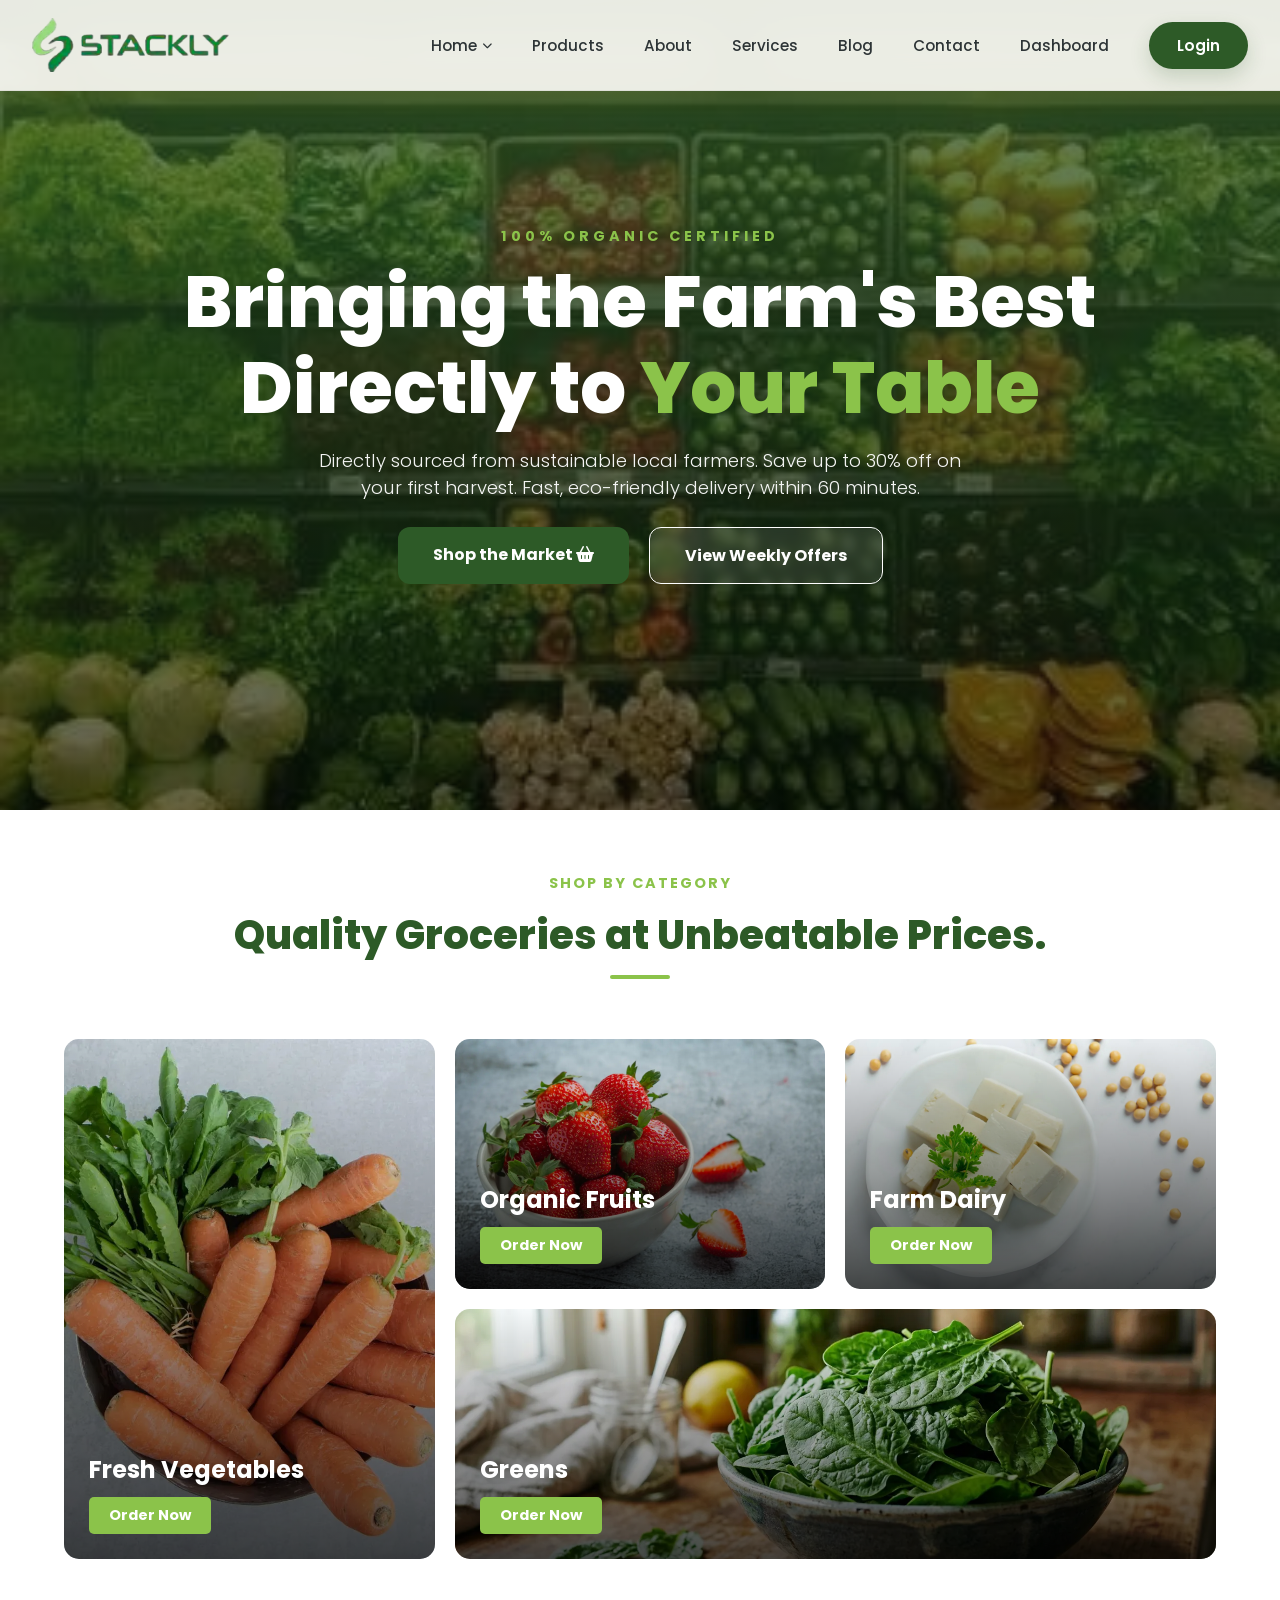
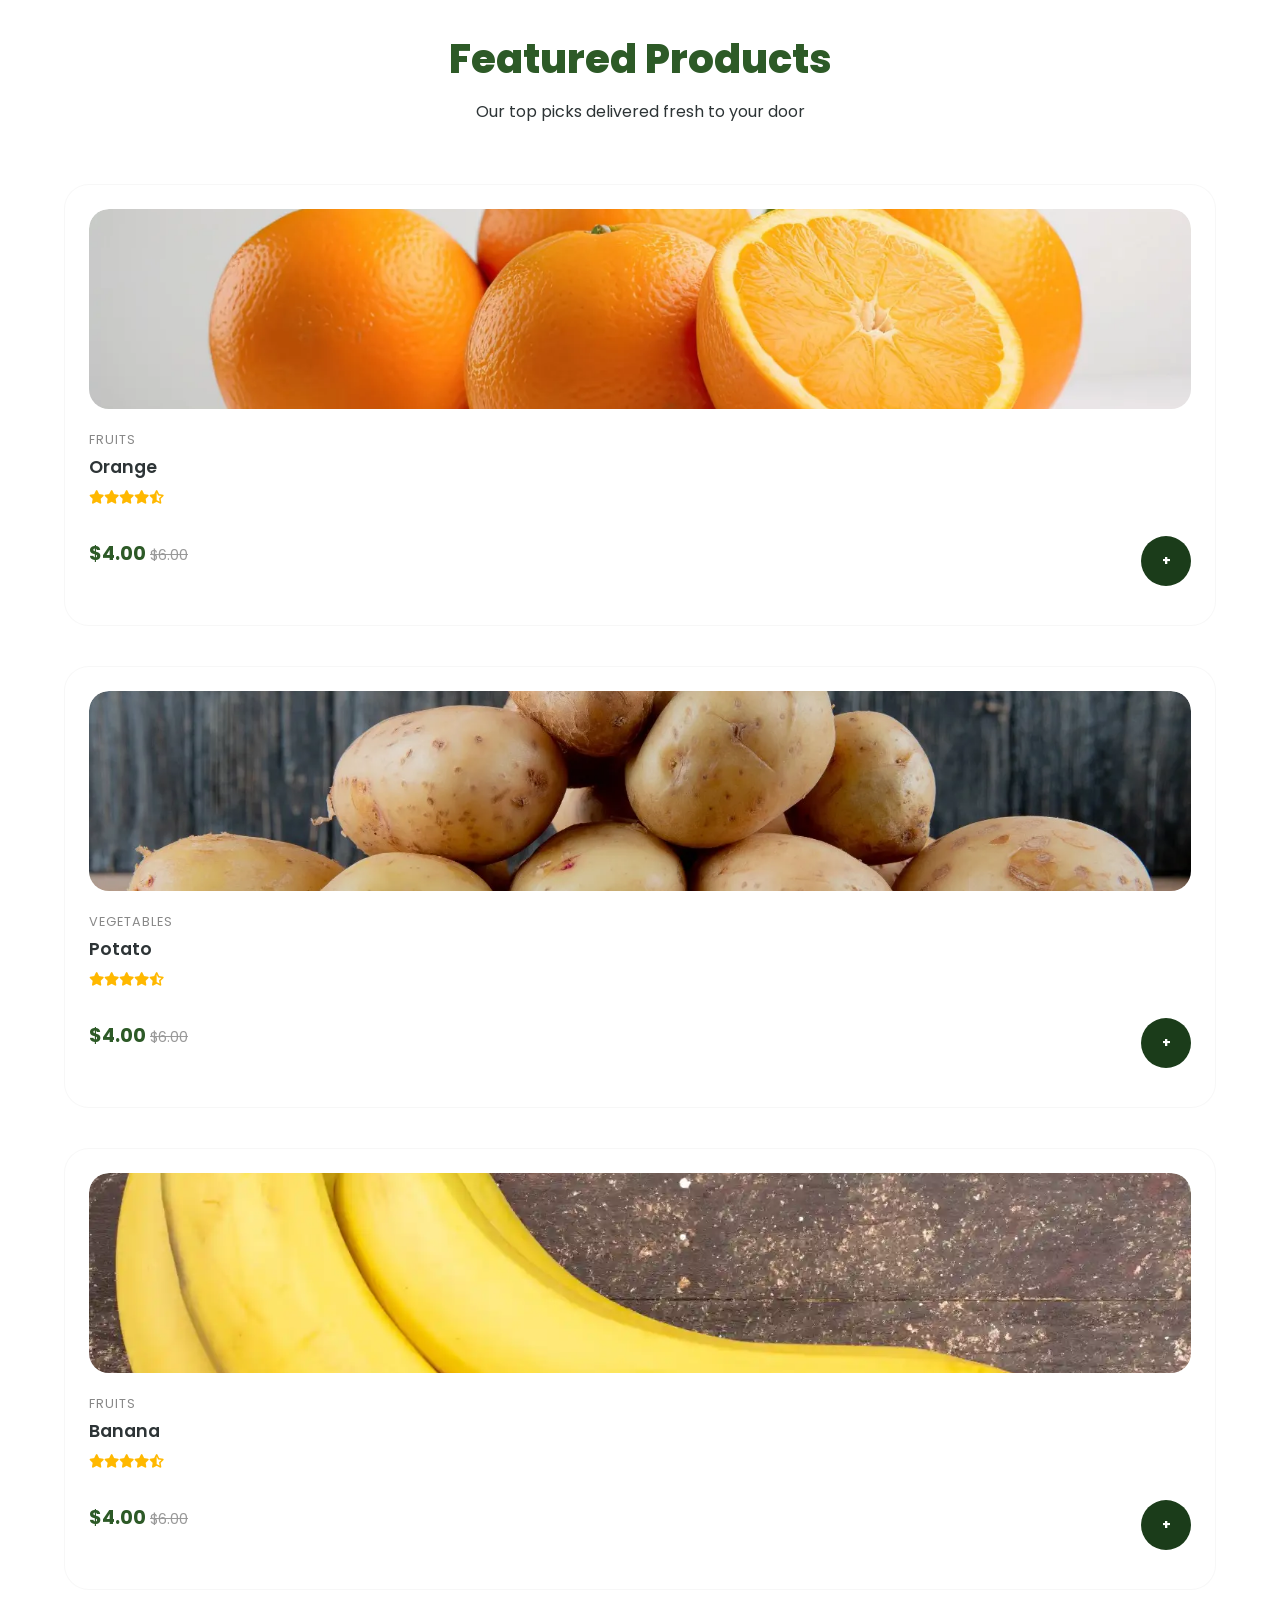
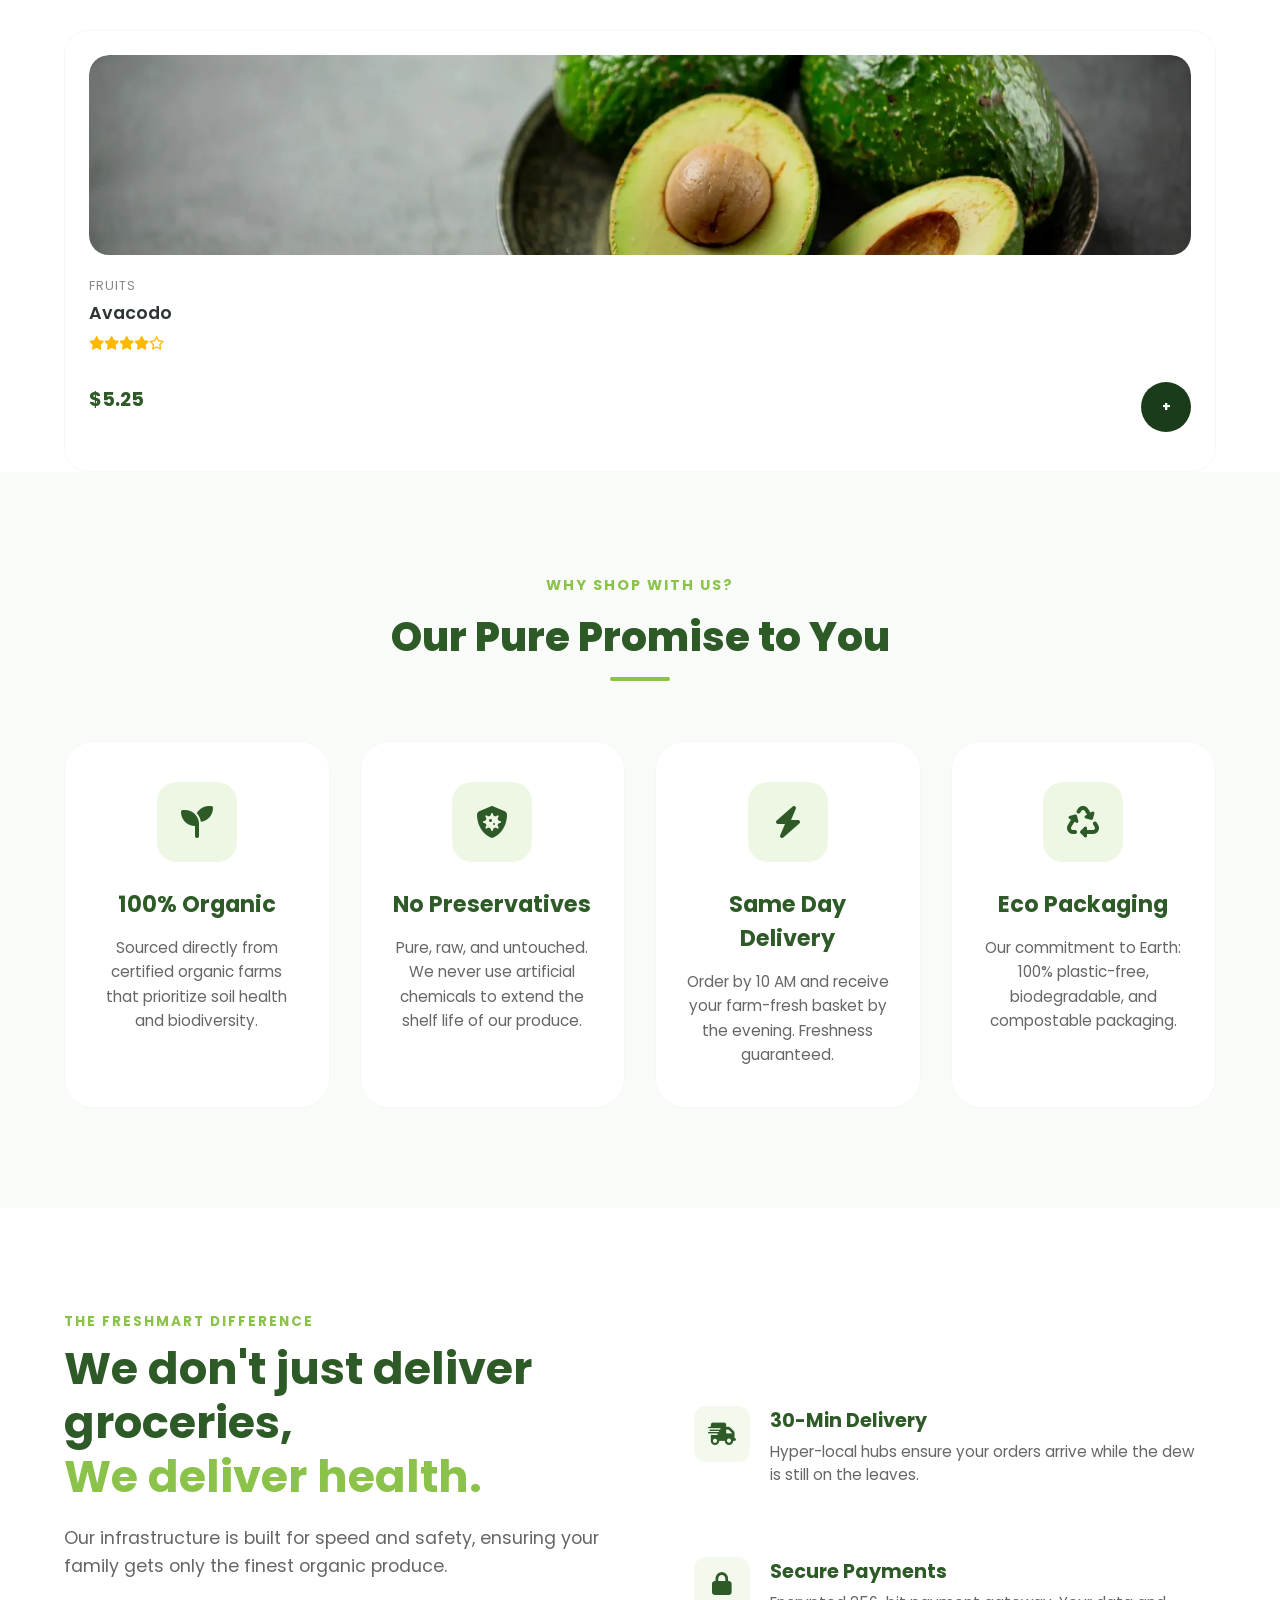
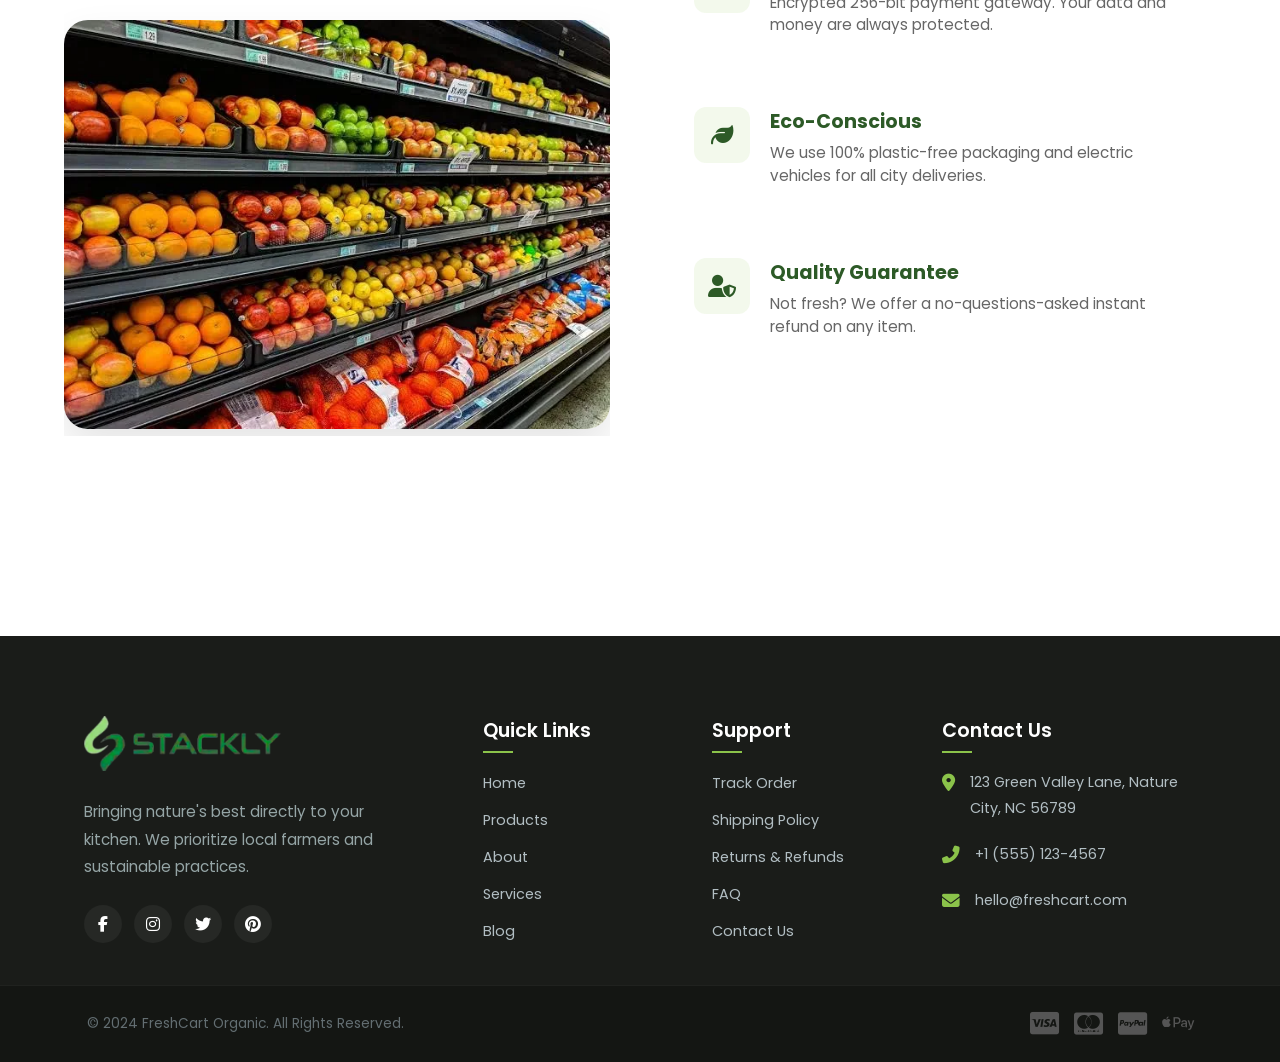
==== commit 039a9c18: "errorPage added" ====
--- a/index.html
+++ b/index.html
@@ -277,11 +277,12 @@
             <h3>Quick Links</h3>
             <ul>
                 <li><a href="index.html">Home</a></li>
-                <li><a href="products.html">Shop All</a></li>
-                <li><a href="errorPage.html">Organic Fruits</a></li>
-                <li><a href="errorPage.html">Fresh Vegetables</a></li>
-                <li><a href="errorPage.html">Offers & Deals</a></li>
-            </ul>
+                <li><a href="products.html">Products</a></li>
+                <li><a href="about.html">About</a></li>
+                <li><a href="services.html">Services</a></li>
+                <li><a href="blog.html">Blog</a></li>
+               
+              </ul>
         </div>
 
         <div class="footer-col">
--- a/style.css
+++ b/style.css
@@ -763,7 +763,7 @@
 }
 
 /* Badge (Sale/New) */
- .product-grid { display: grid; grid-template-columns: repeat(4, minmax(280px, 1fr)); gap: 2.5rem; }
+ .product-grid { display: grid; grid-template-columns: repeat(1, minmax(280px, 1fr)); gap: 2.5rem; }
         .product-card { background: var(--white); padding: 1.5rem; border-radius: 25px; position: relative; transition: var(--transition); border: 1px solid rgba(0,0,0,0.03); }
         .product-card:hover { box-shadow: var(--shadow); transform: translateY(-5px); }
         .product-img img { width: 100%; height: 200px; object-fit: cover; border-radius: 20px; }
